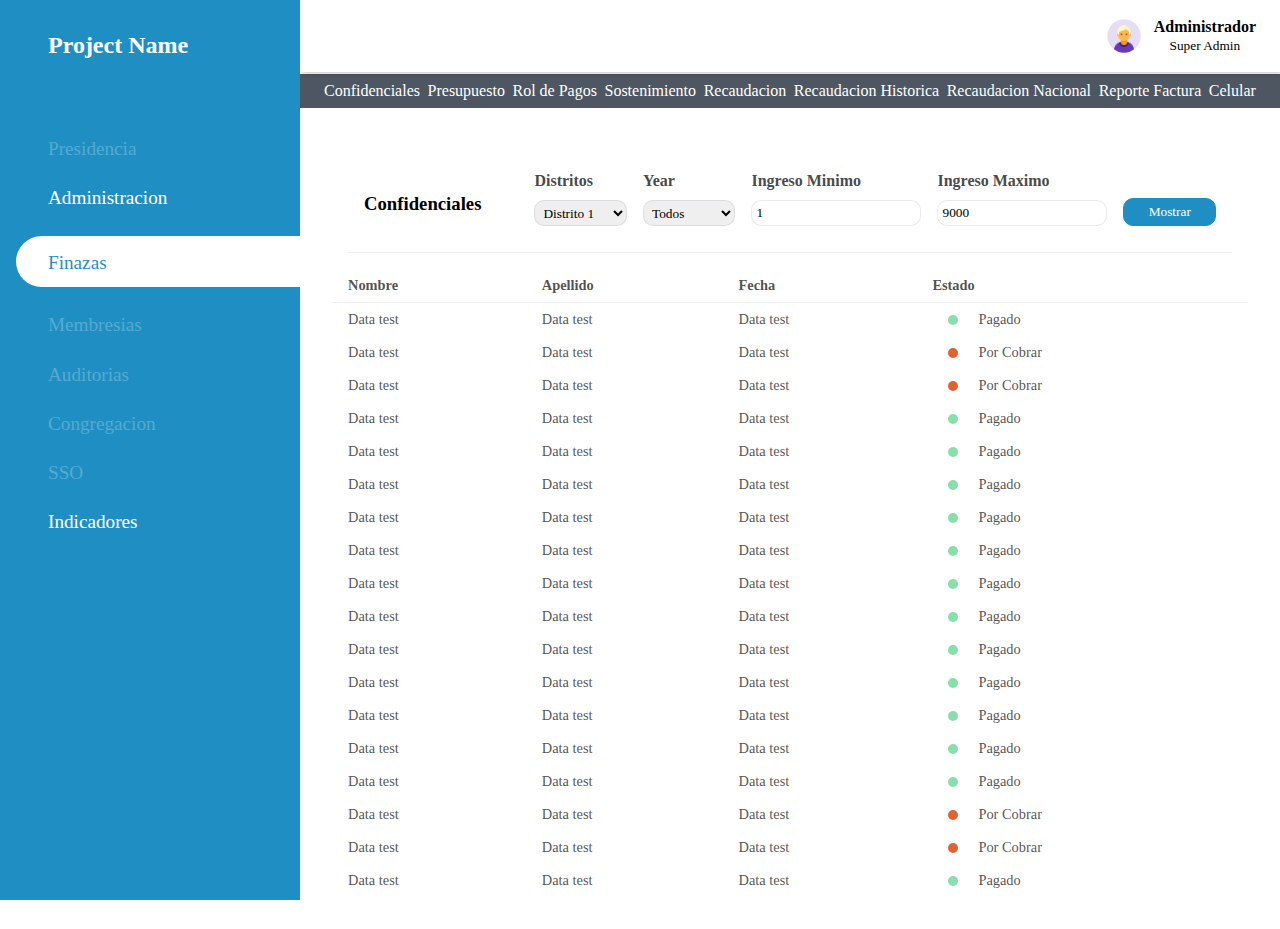
==== finanzas.html @ b2fdcdfd "form added" ====
<!DOCTYPE html>
<html lang="es">
  <head>
    <meta charset="UTF-8" />
    <meta http-equiv="X-Ua-Compatible" content="IE=edge" />
    <meta name="viewport" content="width=device-width, initial-scale=1.0" />
    <title>Project</title>
    <link
      rel="stylesheet"
      href="https://maxst.icons8.com/vue-static/landings/line-awesome/line-awesome/1.3.0/css/line-awesome.min.css"
    />
    <link rel="preconnect" href="https://fonts.gstatic.com" />
    <link
      href="https://fonts.googleapis.com/css2?family=Poppins:wght@300;400;500;600&display=swap"
      rel="stylesheet"
    />
    <link rel="stylesheet" href="./css/styleFinanzas.css" />
  </head>
  <body>
    <input
      type="checkbox"
      style="position: fixed; display: none"
      id="nav-toggle"
    />
    <div class="sidebar">
      <div class="sidebar-brand">
        <h2>
          <i class="las la-church"></i>
          <span class="site-name">Project Name</span>
        </h2>
      </div>

      <div class="sidebar-menu">
        <ul>
          <li class="inactive">
            <a><i class="las la-tools"></i> <span>Presidencia</span></a>
          </li>
          <li>
            <a href="./index.html"
              ><i class="las la-users-cog"></i> <span>Administracion</span></a
            >
          </li>
          <li>
            <a href="./finanzas.html" class="active"
              ><i class="las la-coins"></i> <span>Finazas</span></a
            >
          </li>
          <li class="inactive">
            <a><i class="las la-users"></i> <span>Membresias</span></a>
          </li>
          <li class="inactive">
            <a><i class="las la-search-dollar"></i> <span> Auditorias</span></a>
          </li>
          <li class="inactive">
            <a
              ><i class="las la-praying-hands"></i> <span>Congregacion</span></a
            >
          </li>
          <li class="inactive">
            <a><i class="las la-igloo"></i> <span>SSO</span></a>
          </li>
          <li>
            <a><i class="las la-compass"></i> <span>Indicadores</span></a>
          </li>
        </ul>
      </div>
    </div>

    <div class="main-content">
      <header>
        <h2>
          <label for="nav-toggle">
            <span class="las la-bars"></span>
          </label>
        </h2>

        <div class="user-wrapper">
          <img src="./img/avatar.png" alt="avatar" height="40px" />
          <div class="user-data">
            <h4>Administrador</h4>
            <small>Super Admin</small>
          </div>
        </div>
      </header>

      <main>
        <div class="cards-container">
          <div class="main-sub-menu">
            <ul>
              <li><a>Confidenciales</a></li>
              <li><a>Presupuesto</a></li>
              <li><a>Rol de Pagos</a></li>
              <li><a>Sostenimiento</a></li>
              <li><a>Recaudacion</a></li>
              <li><a>Recaudacion Historica</a></li>
              <li><a>Recaudacion Nacional</a></li>
              <li><a>Reporte Factura</a></li>
              <li><a>Celular</a></li>
            </ul>
          </div>
        </div>
      </main>
      <!--TABLE-->
      <div class="table-container">
        <div class="finances">
          <div class="card">
            <!--TABLE FORM-->
            <div class="card-header">
              <h3>Confidenciales</h3>
              <form class="table-form">
                <div class="form-control">
                  <label for="distritos">Distritos</label>
                  <select name="distritos" id="distritos">
                    <option value="1">Distrito 1</option>
                    <option value="2">Distrito 2</option>
                    <option value="3">Distrito 3</option>
                    <option value="4">Distrito 4</option>
                  </select>
                </div>
                <div class="form-control">
                  <label for="distritos">Year</label>
                  <select name="distritos" id="distritos">
                    <option value="1">Todos</option>
                    <option value="2">2020</option>
                    <option value="3">2019</option>
                    <option value="4">2018</option>
                  </select>
                </div>
                <div class="form-control">
                  <label for="distritos">Ingreso Minimo</label>
                  <input type="number" value="1" />
                </div>
                <div class="form-control">
                  <label for="distritos">Ingreso Maximo</label>
                  <input type="number" value="9000" />
                </div>
                <button>
                  Mostrar <span class="las la-arrow-right"></span>
                </button>
              </form>
            </div>
            <!--END TABLE FORM-->

            <div class="card-body">
              <div class="table-responsive">
                <table width="100%">
                  <thead>
                    <tr>
                      <td>Nombre</td>
                      <td>Apellido</td>
                      <td>Fecha</td>
                      <td>Estado</td>
                    </tr>
                  </thead>

                  <tbody>
                    <tr>
                      <td>Data test</td>
                      <td>Data test</td>
                      <td>Data test</td>
                      <td><span class="status green"></span>Pagado</td>
                    </tr>
                    <tr>
                      <td>Data test</td>
                      <td>Data test</td>
                      <td>Data test</td>
                      <td><span class="status red"></span>Por Cobrar</td>
                    </tr>
                    <tr>
                      <td>Data test</td>
                      <td>Data test</td>
                      <td>Data test</td>
                      <td><span class="status red"></span>Por Cobrar</td>
                    </tr>
                    <tr>
                      <td>Data test</td>
                      <td>Data test</td>
                      <td>Data test</td>
                      <td><span class="status green"></span>Pagado</td>
                    </tr>
                    <tr>
                      <td>Data test</td>
                      <td>Data test</td>
                      <td>Data test</td>
                      <td><span class="status green"></span>Pagado</td>
                    </tr>
                    <tr>
                      <td>Data test</td>
                      <td>Data test</td>
                      <td>Data test</td>
                      <td><span class="status green"></span>Pagado</td>
                    </tr>
                    <tr>
                      <td>Data test</td>
                      <td>Data test</td>
                      <td>Data test</td>
                      <td><span class="status green"></span>Pagado</td>
                    </tr>
                    <tr>
                      <td>Data test</td>
                      <td>Data test</td>
                      <td>Data test</td>
                      <td><span class="status green"></span>Pagado</td>
                    </tr>
                    <tr>
                      <td>Data test</td>
                      <td>Data test</td>
                      <td>Data test</td>
                      <td><span class="status green"></span>Pagado</td>
                    </tr>
                    <tr>
                      <td>Data test</td>
                      <td>Data test</td>
                      <td>Data test</td>
                      <td><span class="status green"></span>Pagado</td>
                    </tr>
                    <tr>
                      <td>Data test</td>
                      <td>Data test</td>
                      <td>Data test</td>
                      <td><span class="status green"></span>Pagado</td>
                    </tr>
                    <tr>
                      <td>Data test</td>
                      <td>Data test</td>
                      <td>Data test</td>
                      <td><span class="status green"></span>Pagado</td>
                    </tr>
                    <tr>
                      <td>Data test</td>
                      <td>Data test</td>
                      <td>Data test</td>
                      <td><span class="status green"></span>Pagado</td>
                    </tr>
                    <tr>
                      <td>Data test</td>
                      <td>Data test</td>
                      <td>Data test</td>
                      <td><span class="status green"></span>Pagado</td>
                    </tr>
                    <tr>
                      <td>Data test</td>
                      <td>Data test</td>
                      <td>Data test</td>
                      <td><span class="status green"></span>Pagado</td>
                    </tr>
                    <tr>
                      <td>Data test</td>
                      <td>Data test</td>
                      <td>Data test</td>
                      <td><span class="status red"></span>Por Cobrar</td>
                    </tr>
                    <tr>
                      <td>Data test</td>
                      <td>Data test</td>
                      <td>Data test</td>
                      <td><span class="status red"></span>Por Cobrar</td>
                    </tr>
                    <tr>
                      <td>Data test</td>
                      <td>Data test</td>
                      <td>Data test</td>
                      <td><span class="status green"></span>Pagado</td>
                    </tr>
                  </tbody>
                </table>
              </div>
            </div>
          </div>
        </div>
      </div>
    </div>
  </body>
</html>
---- css/styleFinanzas.css ----
:root {
  --main-color: #1f8fc3;
  --dark-color: #1d223a;
  --gray-color: #8390a2;
}

* {
  padding: 0;
  margin: 0;
  box-sizing: content-box;
  list-style-type: none;
  text-decoration: none;
  font-family: "Poppins,sans-serif";
}

.sidebar {
  width: 300px;
  position: fixed;
  left: 0;
  top: 0;
  height: 100%;
  background: var(--main-color);
  z-index: 100;
  transition: width 300ms;
}

.sidebar-brand {
  height: 90px;
  padding: 2rem 0rem 1rem 2rem;
  color: #fff;
}

.sidebar-brand span {
  display: inline-block;
}

.sidebar-menu li {
  width: 96%;
  margin-bottom: 1.7rem;
  padding-left: 1rem;
}

.sidebar-menu a {
  padding-left: 1rem;
  display: block;
  color: #fff;
  font-size: 1.1rem;
}

i {
  margin-right: 1rem;
}

.sidebar-menu a.active {
  background: #fff;
  padding-top: 1rem;
  padding-bottom: 0.8rem;
  color: var(--main-color);
  border-radius: 30px 0px 0px 30px;
}
.sidebar-menu .inactive span {
  color: rgba(255, 255, 255, 0.253) !important;
}

.sidebar-menu a:first-child {
  font-size: 1.2rem;
  padding-right: 1rem;
}

#nav-toggle:checked + .sidebar {
  width: 70px;
}

#nav-toggle:checked + .sidebar .sidebar-brand,
#nav-toggle:checked + .sidebar li {
  padding-left: 1rem;
  text-align: center;
}

#nav-toggle:checked + .sidebar li a {
  padding-left: 0rem;
}

#nav-toggle:checked + .sidebard .sidebar-brand span:last-child,
#nav-toggle:checked + .sidebar li a span:last-child {
  display: none;
}

#nav-toggle:checked ~ .main-content {
  margin-left: 70px;
}

#nav-toggle:checked ~ .main-content header {
  width: calc(100%-70px);
  left: 70px;
}

.main-content {
  transition: margin-left 300ms;
  margin-left: 300px;
}

header {
  background: #fff;
  display: flex;
  justify-content: space-between;
  align-items: center;
  padding: 1rem 1.5rem;
  box-shadow: 2px 2px 5px rgba(0, 0, 0, 0.2);
  left: 300px;
  width: calc(100%-300px);
  top: 0;
  z-index: 100;
  transition: left 300ms;
}

header h2 {
  color: #222;
}

header label span {
  font-size: 1.7rem;
  padding-right: 1rem;
}
.user-wrapper {
  display: flex;
}

.user-wrapper img {
  margin-right: 10px;
}

.user-data {
  text-align: center;
  padding-top: 2px;
}

main {
  margin-top: 2px;
  padding: 0.5rem 1.5rem;
  background: #04111fb4;
  color: white;
}

.main-sub-menu ul {
  width: 100%;
  display: flex;
  justify-content: space-between;
}

.main-sub-menu a {
  cursor: pointer;
}

#nav-toggle:checked + .sidebar .sidebar-brand h2 span:last-child {
  display: inline;
  font-size: 10px;
  display: flex;
  margin-right: 15px;
}

/*----------------TABLE  CARD CONTAINER----------------------------------*/
.table-container {
  padding: 2rem 2rem;
}

.card {
  background: #fff;
}

.card-header {
  padding: 1rem;
  margin: 1rem;
  display: flex;
  justify-content: space-between;
  align-items: center;
  border-bottom: 1px solid #f0f0f0;
}
.card-header button {
  background: var(--main-color);
  border-radius: 10px;
  color: #fff;
  height: 1.6rem;
  width: auto;
  align-self: center;
  margin-top: 1rem;
  border: 1px solid var(--main-color);
}

/*----------------TABLE  FORM ----------------------------------*/
.table-form {
  display: grid;
  grid-template-columns: repeat(5, 1fr);
  grid-gap: 1rem;
  justify-content: space-between;
  width: 80%;
}
.table-form label {
  font-weight: bold;
  color: rgba(34, 34, 34, 0.836);
}
.table-form input,
select {
  height: 1.5rem;
  padding-left: 4px;
  margin: 10px 0px;
  border: 1px solid #8390a231;
  border-radius: 10px;
}
.form-control {
  display: flex;
  flex-direction: column;
}
/*----------------END TABLE  FORM ----------------------------------*/
/*----------------TABLE ----------------------------------*/

table {
  border-collapse: collapse;
}

thead tr {
  border-bottom: 1px solid #f0f0f0;
}

thead td {
  font-weight: 700;
}

td {
  padding: 0.5rem 1rem;
  font-size: 0.9rem;
  color: rgba(34, 34, 34, 0.781);
}

td .status {
  display: inline-block;
  height: 10px;
  width: 10px;
  border-radius: 50%;
  margin-left: 1rem;
}

tr td:last-child {
  display: flex;
  align-items: center;
}

.status {
  display: flex;
  justify-content: space-between;
}
.green {
  background: rgba(6, 192, 83, 0.486);
  margin-right: 20px;
}

.red {
  background: rgba(219, 69, 10, 0.849);
  margin-right: 20px;
}

.table-responsive {
  width: 100%;
  overflow-x: auto;
}

/*MEDIA QUERIES */

@media only screen and (max-width: 1200px) {
  .sidebar {
    width: 70px;
  }
  .sidebar .sidebar-brand,
  .sidebar li {
    padding-left: 1rem;
    text-align: center;
  }
  .sidebar li a {
    padding-left: 0rem;
  }

  .sidebar .sidebar-brand h2 span:last-child,
  .sidebar li a span:last-child {
    display: none;
  }

  .main-content {
    margin-left: 70px;
  }

  .main-content header {
    width: calc(100%-70px);
    left: 70px;
  }
}

@media only screen and (max-width: 768px) {
  .cards {
    grid-template-columns: repeat(2, 1fr);
  }

  .search-wrapper {
    display: none;
  }

  .sidebar {
    left: -100% !important;
  }

  header h2 {
    display: flex;
    align-items: center;
  }

  header h2 label {
    display: inline-block;
    text-align: center;

    padding-right: 0rem;
    margin-right: 0rem;
    height: 40px;
    width: 40px;
    border-radius: 50%;

    display: flex;
    z-index: 200;
  }

  header h2 span {
    text-align: center;
    padding-right: 0rem;
  }

  header {
    width: 100% !important;
    left: 0 !important;
  }

  .nav-toggle {
    position: fixed;
    left: 0;
  }
  .main-content {
    width: 100%;
    margin-left: 0rem;
  }

  #nav-toggle:checked + .sidebar {
    left: 0 !important;
    z-index: 100;
    width: 300px;
  }

  #nav-toggle:checked + .sidebar li a {
    padding-left: 1rem;
  }

  #nav-toggle:checked + .sidebar .sidebar-brand h2 span:last-child,
  #nav-toggle:checked + .sidebar li a span:last-child {
    display: inline;
  }
}

@media only screen and (max-width: 564px) {
  .cards {
    grid-template-columns: 100%;
  }
  .user-wrapper {
    margin-right: 2rem;
  }
}
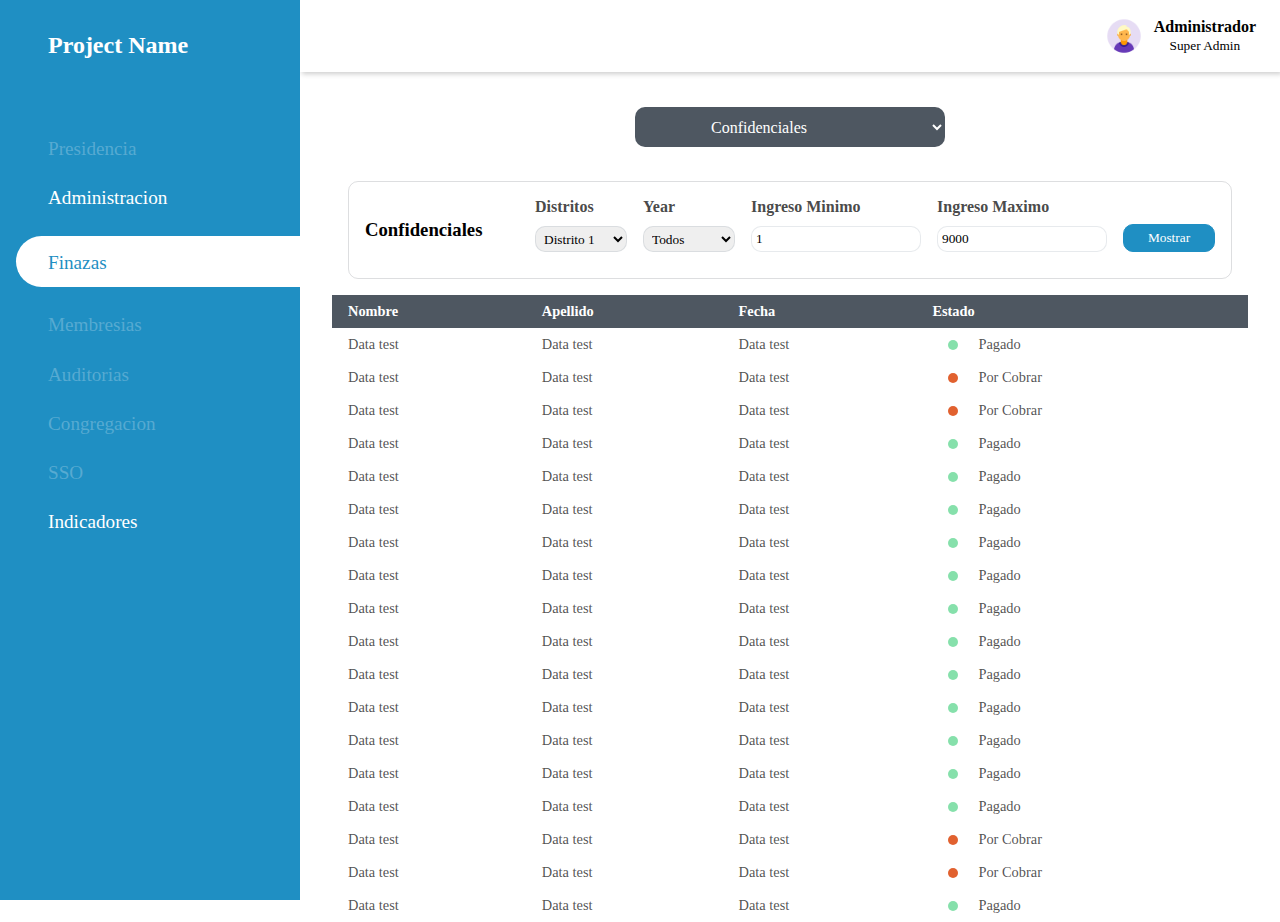
==== commit 5a32cc0e: "form added fix" ====
--- a/finanzas.html
+++ b/finanzas.html
@@ -86,17 +86,17 @@
       <main>
         <div class="cards-container">
           <div class="main-sub-menu">
-            <ul>
-              <li><a>Confidenciales</a></li>
-              <li><a>Presupuesto</a></li>
-              <li><a>Rol de Pagos</a></li>
-              <li><a>Sostenimiento</a></li>
-              <li><a>Recaudacion</a></li>
-              <li><a>Recaudacion Historica</a></li>
-              <li><a>Recaudacion Nacional</a></li>
-              <li><a>Reporte Factura</a></li>
-              <li><a>Celular</a></li>
-            </ul>
+            <select>
+              <option><a>Confidenciales</a></option>
+              <option><a>Presupuesto</a></option>
+              <option><a>Rol de Pagos</a></option>
+              <option><a>Sostenimiento</a></option>
+              <option><a>Recaudacion</a></option>
+              <option><a>Recaudacion Historica</a></option>
+              <option><a>Recaudacion Nacional</a></option>
+              <option><a>Reporte Factura</a></option>
+              <option><a>Celular</a></option>
+            </select>
           </div>
         </div>
       </main>
--- a/css/styleFinanzas.css
+++ b/css/styleFinanzas.css
@@ -1,6 +1,6 @@
 :root {
   --main-color: #1f8fc3;
-  --dark-color: #1d223a;
+  --dark-color: #04111fb4;
   --gray-color: #8390a2;
 }
 
@@ -138,18 +138,26 @@
 main {
   margin-top: 2px;
   padding: 0.5rem 1.5rem;
-  background: #04111fb4;
+
   color: white;
 }
 
-.main-sub-menu ul {
-  width: 100%;
-  display: flex;
-  justify-content: space-between;
-}
-
-.main-sub-menu a {
+.main-sub-menu {
+  font-size: 1.1rem;
+  padding: 0rem 2rem;
+  display: flex;
+  justify-content: center;
+}
+
+.main-sub-menu select {
   cursor: pointer;
+  font-size: 1rem;
+  border: none;
+  color: #fff;
+  background: var(--dark-color);
+  padding: 0.5rem 4.5rem;
+  margin-top: 25px;
+  outline: none;
 }
 
 #nav-toggle:checked + .sidebar .sidebar-brand h2 span:last-child {
@@ -161,7 +169,7 @@
 
 /*----------------TABLE  CARD CONTAINER----------------------------------*/
 .table-container {
-  padding: 2rem 2rem;
+  padding: 0rem 2rem;
 }
 
 .card {
@@ -174,7 +182,8 @@
   display: flex;
   justify-content: space-between;
   align-items: center;
-  border-bottom: 1px solid #f0f0f0;
+  border-radius: 10px;
+  border: 1px solid #04111f23;
 }
 .card-header button {
   background: var(--main-color);
@@ -219,11 +228,12 @@
 }
 
 thead tr {
-  border-bottom: 1px solid #f0f0f0;
+  background: var(--dark-color);
 }
 
 thead td {
   font-weight: 700;
+  color: #fff;
 }
 
 td {
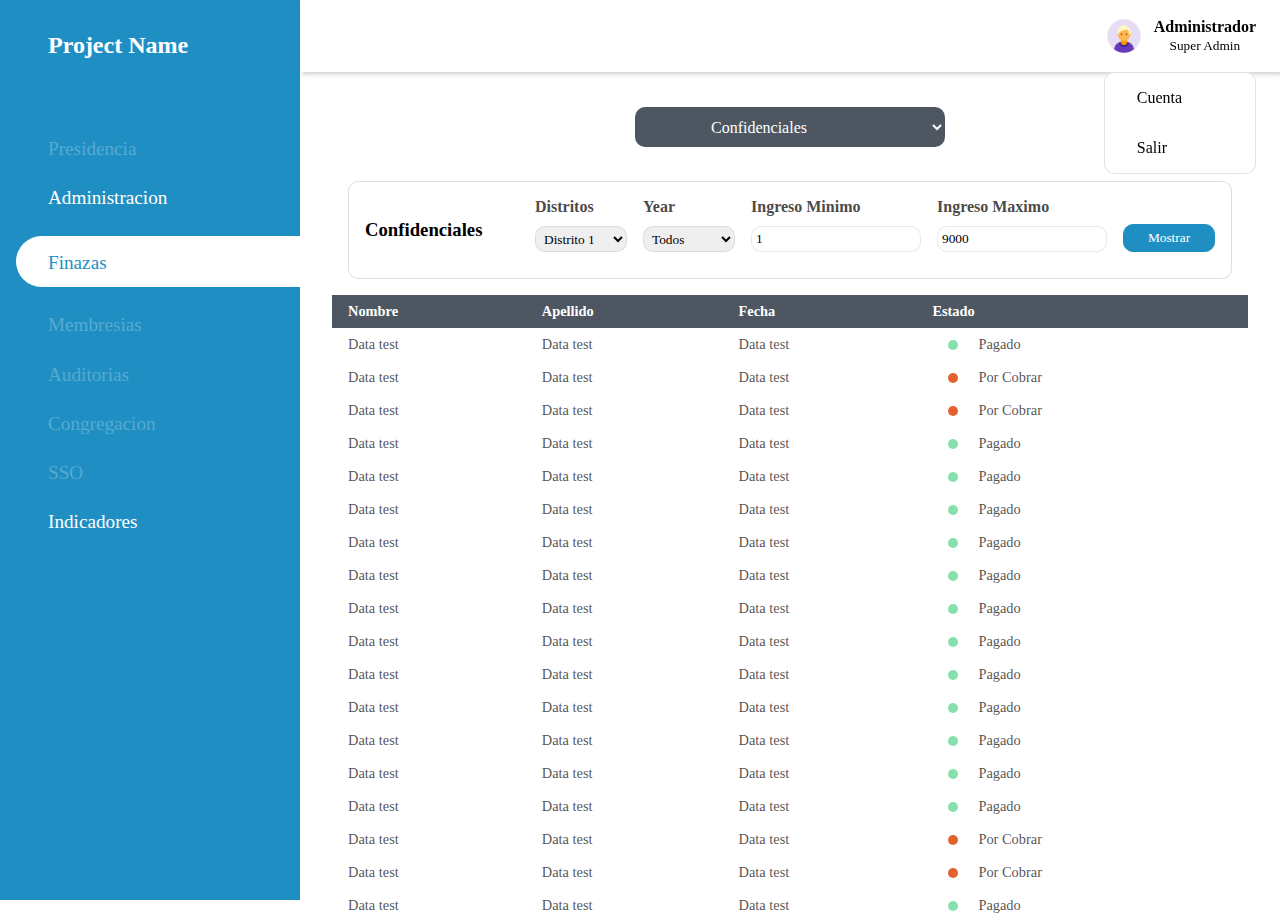
==== commit 0791ac16: "form added user actions" ====
--- a/finanzas.html
+++ b/finanzas.html
@@ -80,6 +80,10 @@
             <h4>Administrador</h4>
             <small>Super Admin</small>
           </div>
+          <div class="user-actions">
+            <span><i class="las la-user"></i>Cuenta</span>
+            <span><i class="las la-door-open"></i>Salir</span>
+          </div>
         </div>
       </header>
 
--- a/css/styleFinanzas.css
+++ b/css/styleFinanzas.css
@@ -112,6 +112,7 @@
   top: 0;
   z-index: 100;
   transition: left 300ms;
+  position: sticky;
 }
 
 header h2 {
@@ -167,6 +168,30 @@
   margin-right: 15px;
 }
 
+/*----------------USERACTIONS ----------------------------------*/
+.user-actions {
+  position: absolute;
+  display: flex;
+  flex-direction: column;
+  justify-content: space-around;
+  top: 4.5rem;
+  right: 1;
+  width: 150px;
+  background: white;
+  border: 1px solid rgba(0, 0, 0, 0.11);
+  border-radius: 10px;
+}
+
+.user-actions span {
+  padding: 1rem;
+  cursor: pointer;
+}
+
+.user-actions span:hover {
+  color: var(--main-color);
+}
+/*----------------END USERACTIONS ----------------------------------*/
+
 /*----------------TABLE  CARD CONTAINER----------------------------------*/
 .table-container {
   padding: 0rem 2rem;
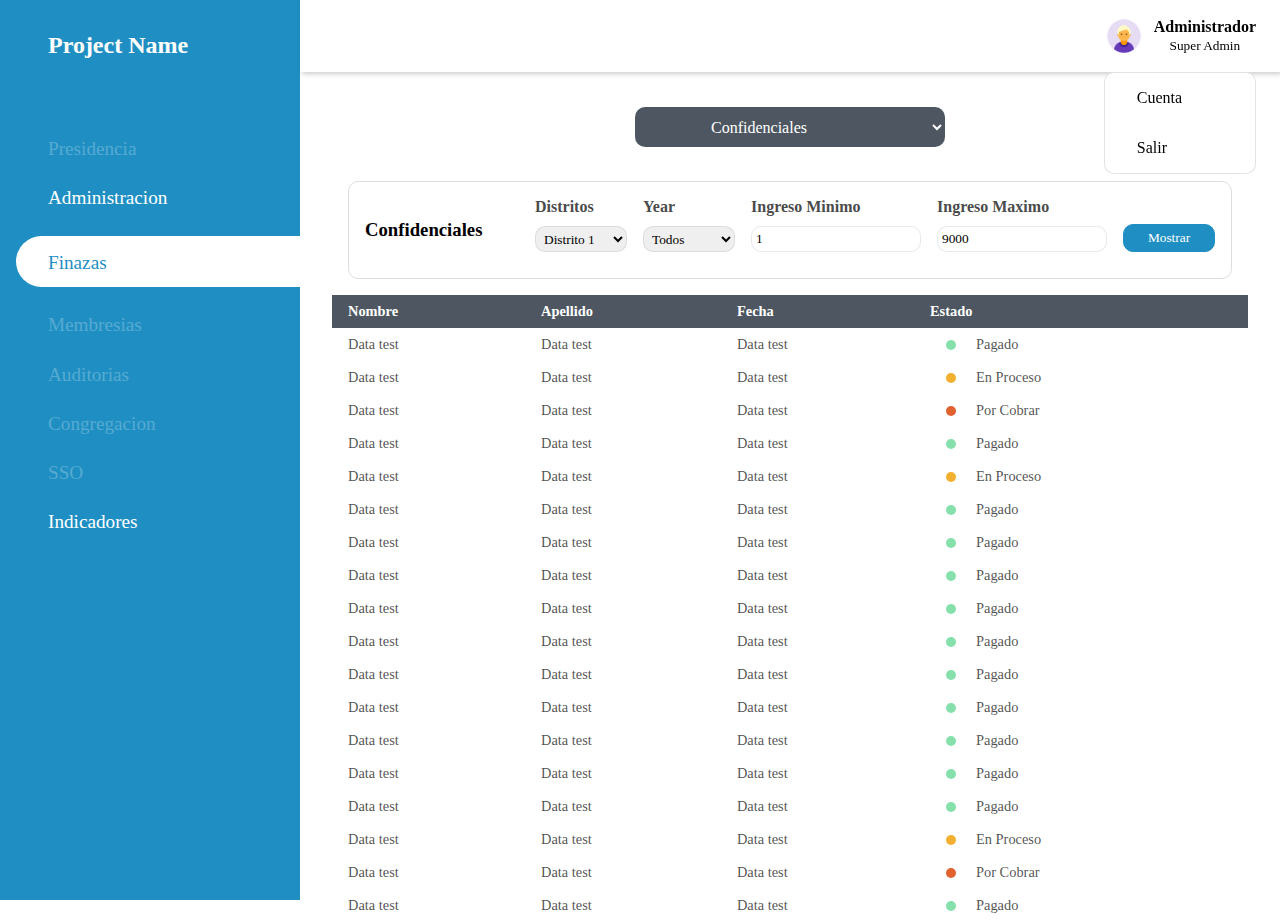
==== commit 0077acab: "some java" ====
--- a/finanzas.html
+++ b/finanzas.html
@@ -168,91 +168,91 @@
                       <td>Data test</td>
                       <td>Data test</td>
                       <td>Data test</td>
+                      <td><span class="status orange"></span>En Proceso</td>
+                    </tr>
+                    <tr>
+                      <td>Data test</td>
+                      <td>Data test</td>
+                      <td>Data test</td>
                       <td><span class="status red"></span>Por Cobrar</td>
                     </tr>
                     <tr>
                       <td>Data test</td>
                       <td>Data test</td>
                       <td>Data test</td>
-                      <td><span class="status red"></span>Por Cobrar</td>
-                    </tr>
-                    <tr>
-                      <td>Data test</td>
-                      <td>Data test</td>
-                      <td>Data test</td>
-                      <td><span class="status green"></span>Pagado</td>
-                    </tr>
-                    <tr>
-                      <td>Data test</td>
-                      <td>Data test</td>
-                      <td>Data test</td>
-                      <td><span class="status green"></span>Pagado</td>
-                    </tr>
-                    <tr>
-                      <td>Data test</td>
-                      <td>Data test</td>
-                      <td>Data test</td>
-                      <td><span class="status green"></span>Pagado</td>
-                    </tr>
-                    <tr>
-                      <td>Data test</td>
-                      <td>Data test</td>
-                      <td>Data test</td>
-                      <td><span class="status green"></span>Pagado</td>
-                    </tr>
-                    <tr>
-                      <td>Data test</td>
-                      <td>Data test</td>
-                      <td>Data test</td>
-                      <td><span class="status green"></span>Pagado</td>
-                    </tr>
-                    <tr>
-                      <td>Data test</td>
-                      <td>Data test</td>
-                      <td>Data test</td>
-                      <td><span class="status green"></span>Pagado</td>
-                    </tr>
-                    <tr>
-                      <td>Data test</td>
-                      <td>Data test</td>
-                      <td>Data test</td>
-                      <td><span class="status green"></span>Pagado</td>
-                    </tr>
-                    <tr>
-                      <td>Data test</td>
-                      <td>Data test</td>
-                      <td>Data test</td>
-                      <td><span class="status green"></span>Pagado</td>
-                    </tr>
-                    <tr>
-                      <td>Data test</td>
-                      <td>Data test</td>
-                      <td>Data test</td>
-                      <td><span class="status green"></span>Pagado</td>
-                    </tr>
-                    <tr>
-                      <td>Data test</td>
-                      <td>Data test</td>
-                      <td>Data test</td>
-                      <td><span class="status green"></span>Pagado</td>
-                    </tr>
-                    <tr>
-                      <td>Data test</td>
-                      <td>Data test</td>
-                      <td>Data test</td>
-                      <td><span class="status green"></span>Pagado</td>
-                    </tr>
-                    <tr>
-                      <td>Data test</td>
-                      <td>Data test</td>
-                      <td>Data test</td>
-                      <td><span class="status green"></span>Pagado</td>
-                    </tr>
-                    <tr>
-                      <td>Data test</td>
-                      <td>Data test</td>
-                      <td>Data test</td>
-                      <td><span class="status red"></span>Por Cobrar</td>
+                      <td><span class="status green"></span>Pagado</td>
+                    </tr>
+                    <tr>
+                      <td>Data test</td>
+                      <td>Data test</td>
+                      <td>Data test</td>
+                      <td><span class="status orange"></span>En Proceso</td>
+                    </tr>
+                    <tr>
+                      <td>Data test</td>
+                      <td>Data test</td>
+                      <td>Data test</td>
+                      <td><span class="status green"></span>Pagado</td>
+                    </tr>
+                    <tr>
+                      <td>Data test</td>
+                      <td>Data test</td>
+                      <td>Data test</td>
+                      <td><span class="status green"></span>Pagado</td>
+                    </tr>
+                    <tr>
+                      <td>Data test</td>
+                      <td>Data test</td>
+                      <td>Data test</td>
+                      <td><span class="status green"></span>Pagado</td>
+                    </tr>
+                    <tr>
+                      <td>Data test</td>
+                      <td>Data test</td>
+                      <td>Data test</td>
+                      <td><span class="status green"></span>Pagado</td>
+                    </tr>
+                    <tr>
+                      <td>Data test</td>
+                      <td>Data test</td>
+                      <td>Data test</td>
+                      <td><span class="status green"></span>Pagado</td>
+                    </tr>
+                    <tr>
+                      <td>Data test</td>
+                      <td>Data test</td>
+                      <td>Data test</td>
+                      <td><span class="status green"></span>Pagado</td>
+                    </tr>
+                    <tr>
+                      <td>Data test</td>
+                      <td>Data test</td>
+                      <td>Data test</td>
+                      <td><span class="status green"></span>Pagado</td>
+                    </tr>
+                    <tr>
+                      <td>Data test</td>
+                      <td>Data test</td>
+                      <td>Data test</td>
+                      <td><span class="status green"></span>Pagado</td>
+                    </tr>
+                    <tr>
+                      <td>Data test</td>
+                      <td>Data test</td>
+                      <td>Data test</td>
+                      <td><span class="status green"></span>Pagado</td>
+                    </tr>
+                    <tr>
+                      <td>Data test</td>
+                      <td>Data test</td>
+                      <td>Data test</td>
+                      <td><span class="status green"></span>Pagado</td>
+                    </tr>
+                    <tr>
+                      <td>Data test</td>
+                      <td>Data test</td>
+                      <td>Data test</td>
+                      <td><span class="status orange"></span>En Proceso</td>
                     </tr>
                     <tr>
                       <td>Data test</td>
--- a/css/styleFinanzas.css
+++ b/css/styleFinanzas.css
@@ -294,6 +294,11 @@
   margin-right: 20px;
 }
 
+.orange {
+  background: rgba(240, 160, 11, 0.849);
+  margin-right: 20px;
+}
+
 .table-responsive {
   width: 100%;
   overflow-x: auto;
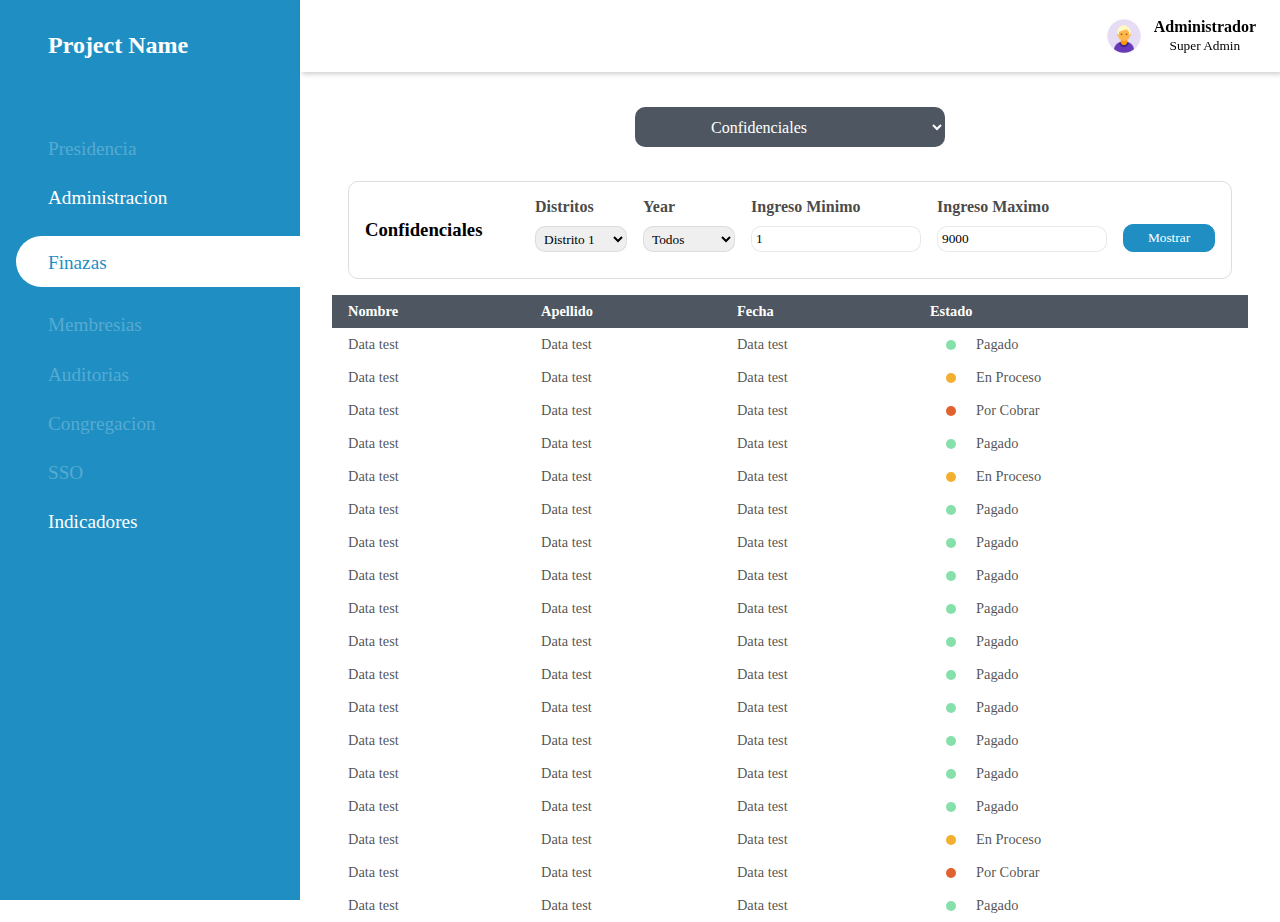
==== commit d2ebb51f: "some java" ====
--- a/finanzas.html
+++ b/finanzas.html
@@ -80,7 +80,7 @@
             <h4>Administrador</h4>
             <small>Super Admin</small>
           </div>
-          <div class="user-actions">
+          <div class="user-actions ">
             <span><i class="las la-user"></i>Cuenta</span>
             <span><i class="las la-door-open"></i>Salir</span>
           </div>
@@ -276,3 +276,5 @@
     </div>
   </body>
 </html>
+
+<script src="./js/script.js"></script> 
--- a/css/styleFinanzas.css
+++ b/css/styleFinanzas.css
@@ -134,6 +134,7 @@
 .user-data {
   text-align: center;
   padding-top: 2px;
+  cursor: pointer;
 }
 
 main {
@@ -171,15 +172,19 @@
 /*----------------USERACTIONS ----------------------------------*/
 .user-actions {
   position: absolute;
-  display: flex;
-  flex-direction: column;
-  justify-content: space-around;
+  display: none;
   top: 4.5rem;
   right: 1;
   width: 150px;
   background: white;
   border: 1px solid rgba(0, 0, 0, 0.11);
   border-radius: 10px;
+}
+
+.visible {
+  display: flex;
+  flex-direction: column;
+  justify-content: space-around;
 }
 
 .user-actions span {
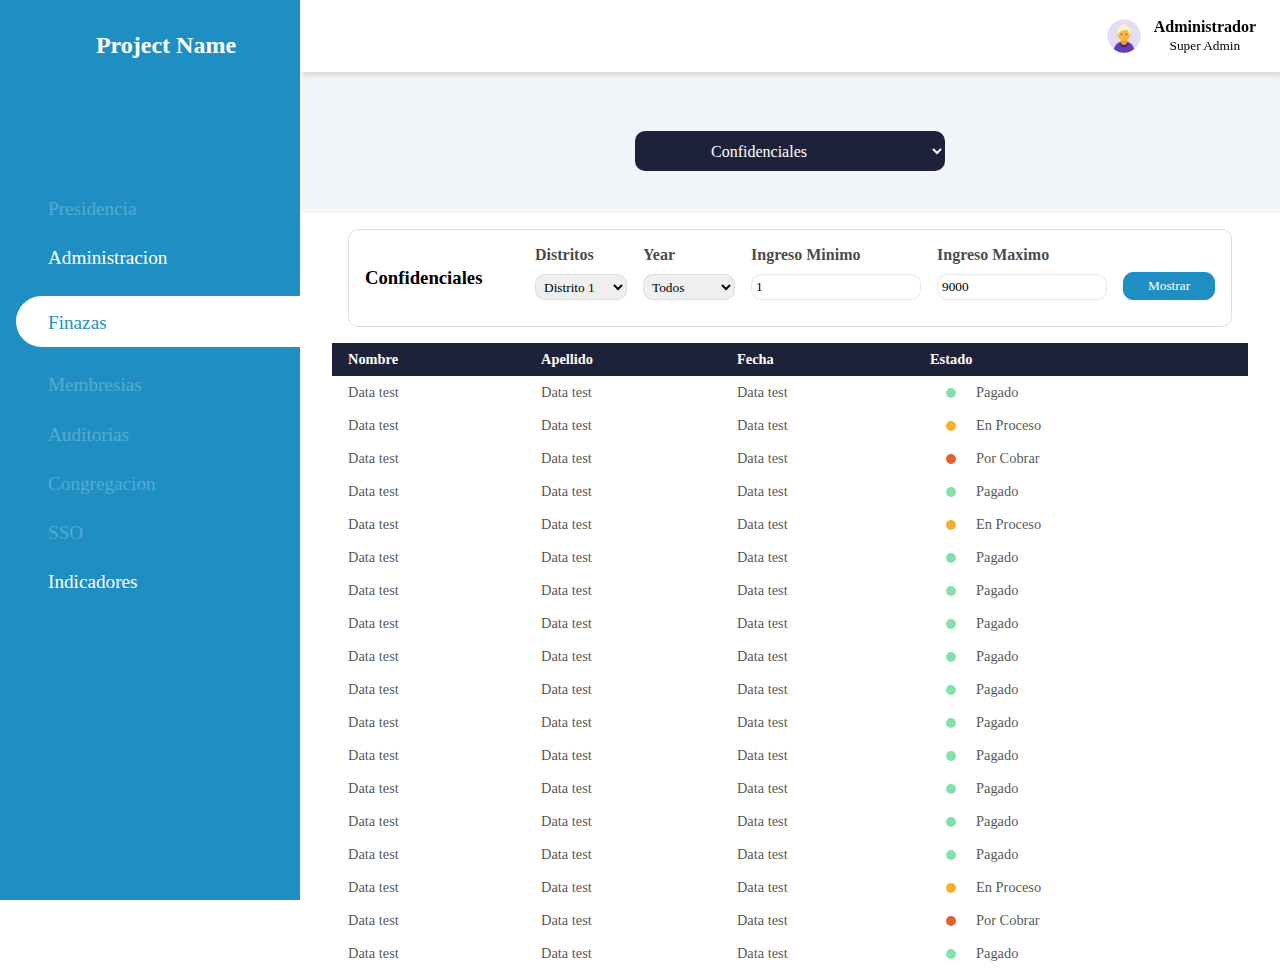
==== commit 5d684187: "some media queries changes" ====
--- a/finanzas.html
+++ b/finanzas.html
@@ -14,7 +14,7 @@
       href="https://fonts.googleapis.com/css2?family=Poppins:wght@300;400;500;600&display=swap"
       rel="stylesheet"
     />
-    <link rel="stylesheet" href="./css/styleFinanzas.css" />
+    <link rel="stylesheet" href="./css/style.css" />
   </head>
   <body>
     <input
@@ -80,7 +80,7 @@
             <h4>Administrador</h4>
             <small>Super Admin</small>
           </div>
-          <div class="user-actions ">
+          <div class="user-actions">
             <span><i class="las la-user"></i>Cuenta</span>
             <span><i class="las la-door-open"></i>Salir</span>
           </div>
@@ -277,4 +277,4 @@
   </body>
 </html>
 
-<script src="./js/script.js"></script> 
+<script src="./js/script.js"></script>
--- a/css/style.css
+++ b/css/style.css
@@ -0,0 +1,471 @@
+:root {
+  --main-color: #1f8fc3;
+  --dark-color: #1d223a;
+  --gray-color: #8390a2;
+}
+
+* {
+  padding: 0;
+  margin: 0;
+  box-sizing: content-box;
+  list-style-type: none;
+  text-decoration: none;
+  font-family: "Poppins,sans-serif";
+}
+
+.sidebar {
+  width: 300px;
+  position: fixed;
+  left: 0;
+  top: 0;
+  height: 100%;
+  background: var(--main-color);
+  z-index: 100;
+  transition: width 300ms;
+}
+
+.sidebar-brand {
+  height: 150px;
+  padding: 2rem 0rem 1rem 2rem;
+  color: #fff;
+}
+
+.sidebar-brand h2 {
+  display: flex;
+  flex-direction: column;
+  justify-content: center;
+  align-items: center;
+  margin-bottom: 4rem;
+}
+
+.sidebar-brand h2 i {
+  font-size: 6rem;
+}
+
+.sidebar-menu li {
+  width: 96%;
+  margin-bottom: 1.7rem;
+  padding-left: 1rem;
+}
+
+.sidebar-menu a {
+  padding-left: 1rem;
+  display: block;
+  color: #fff;
+  font-size: 1.1rem;
+}
+
+i {
+  margin-right: 1rem;
+}
+
+.sidebar-menu a.active {
+  background: #fff;
+  padding-top: 1rem;
+  padding-bottom: 0.8rem;
+  color: var(--main-color);
+  border-radius: 30px 0px 0px 30px;
+}
+.sidebar-menu .inactive span {
+  color: rgba(255, 255, 255, 0.253) !important;
+}
+
+.sidebar-menu a:first-child {
+  font-size: 1.2rem;
+  padding-right: 1rem;
+}
+
+#nav-toggle:checked + .sidebar {
+  width: 70px;
+}
+
+#nav-toggle:checked + .sidebar .sidebar-brand,
+#nav-toggle:checked + .sidebar li {
+  padding-left: 1rem;
+  text-align: center;
+}
+
+#nav-toggle:checked + .sidebar li a {
+  padding-left: 0rem;
+}
+
+#nav-toggle:checked + .sidebard .sidebar-brand span:last-child,
+#nav-toggle:checked + .sidebar li a span:last-child {
+  display: none;
+}
+
+#nav-toggle:checked ~ .main-content {
+  margin-left: 70px;
+}
+
+#nav-toggle:checked ~ .main-content header {
+  width: calc(100%-70px);
+  left: 70px;
+}
+
+.main-content {
+  transition: margin-left 300ms;
+  margin-left: 300px;
+}
+
+header {
+  background: #fff;
+  display: flex;
+  justify-content: space-between;
+  align-items: center;
+  padding: 1rem 1.5rem;
+  box-shadow: 2px 2px 5px rgba(0, 0, 0, 0.2);
+  left: 300px;
+  width: calc(100%-300px);
+  top: 0;
+  z-index: 100;
+  transition: left 300ms;
+  position: sticky;
+}
+
+header h2 {
+  color: #222;
+}
+
+header label span {
+  font-size: 1.7rem;
+  padding-right: 1rem;
+}
+.user-wrapper {
+  display: flex;
+}
+
+.user-wrapper img {
+  margin-right: 10px;
+}
+
+.user-data {
+  text-align: center;
+  padding-top: 2px;
+}
+
+/*----------------USERACTIONS ----------------------------------*/
+.user-actions {
+  position: absolute;
+  display: none;
+  top: 4.5rem;
+  right: 1;
+  width: 150px;
+  background: white;
+  border: 1px solid rgba(0, 0, 0, 0.11);
+  border-radius: 10px;
+}
+
+.visible {
+  display: flex;
+  flex-direction: column;
+  justify-content: space-around;
+}
+
+.user-actions span {
+  padding: 1rem;
+  cursor: pointer;
+}
+
+.user-actions span:hover {
+  color: var(--main-color);
+}
+/*----------------END USERACTIONS ----------------------------------*/
+
+main {
+  margin-top: 2px;
+  padding: 2rem 1.5rem;
+  background: #f1f5f9;
+  min-height: calc(100vh-90px);
+}
+
+.cards {
+  display: grid;
+  grid-template-columns: repeat(3, 1fr);
+  grid-gap: 2rem;
+}
+
+.card-single {
+  display: flex;
+  justify-content: space-between;
+  background: #fff;
+  padding: 2rem;
+  border-radius: 10px;
+}
+#nav-toggle:checked + .sidebar .sidebar-brand h2 span:last-child {
+  display: inline;
+  font-size: 10px;
+  display: flex;
+  margin-right: 15px;
+}
+
+#nav-toggle:checked + .sidebar .sidebar-brand h2 i {
+  font-size: 3rem;
+}
+
+/*--------------------MAIN SUBMENU-----------------*/
+.main-sub-menu {
+  font-size: 1.1rem;
+  padding: 0rem 2rem;
+  display: flex;
+  justify-content: center;
+}
+
+.main-sub-menu select {
+  cursor: pointer;
+  font-size: 1rem;
+  border: none;
+  color: #fff;
+  background: var(--dark-color);
+  padding: 0.5rem 4.5rem;
+  margin-top: 25px;
+  outline: none;
+}
+/*--------------------END MAIN SUBMENU-----------------*/
+
+/*----------------TABLE  CARD CONTAINER----------------------------------*/
+.table-container {
+  padding: 0rem 2rem;
+}
+
+.card {
+  background: #fff;
+}
+
+.card-header {
+  padding: 1rem;
+  margin: 1rem;
+  display: flex;
+  justify-content: space-between;
+  align-items: center;
+  border-radius: 10px;
+  border: 1px solid #04111f23;
+}
+.card-header button {
+  background: var(--main-color);
+  border-radius: 10px;
+  color: #fff;
+  height: 1.6rem;
+  width: auto;
+  align-self: center;
+  margin-top: 1rem;
+  border: 1px solid var(--main-color);
+}
+
+/*----------------TABLE  FORM ----------------------------------*/
+.table-form {
+  display: grid;
+  grid-template-columns: repeat(5, 1fr);
+  grid-gap: 1rem;
+  justify-content: space-between;
+  width: 80%;
+}
+.table-form label {
+  font-weight: bold;
+  color: rgba(34, 34, 34, 0.836);
+}
+.table-form input,
+select {
+  height: 1.5rem;
+  padding-left: 4px;
+  margin: 10px 0px;
+  border: 1px solid #8390a231;
+  border-radius: 10px;
+}
+.form-control {
+  display: flex;
+  flex-direction: column;
+}
+/*----------------END TABLE  FORM ----------------------------------*/
+/*----------------TABLE ----------------------------------*/
+
+table {
+  border-collapse: collapse;
+}
+
+thead tr {
+  background: var(--dark-color);
+}
+
+thead td {
+  font-weight: 700;
+  color: #fff;
+}
+
+td {
+  padding: 0.5rem 1rem;
+  font-size: 0.9rem;
+  color: rgba(34, 34, 34, 0.781);
+}
+
+td .status {
+  display: inline-block;
+  height: 10px;
+  width: 10px;
+  border-radius: 50%;
+  margin-left: 1rem;
+}
+
+tr td:last-child {
+  display: flex;
+  align-items: center;
+}
+
+.status {
+  display: flex;
+  justify-content: space-between;
+}
+.green {
+  background: rgba(6, 192, 83, 0.486);
+  margin-right: 20px;
+}
+
+.red {
+  background: rgba(219, 69, 10, 0.849);
+  margin-right: 20px;
+}
+
+.orange {
+  background: rgba(240, 160, 11, 0.849);
+  margin-right: 20px;
+}
+
+.table-responsive {
+  width: 100%;
+  overflow-x: auto;
+}
+
+/*MEDIA QUERIES */
+
+@media only screen and (max-width: 1200px) {
+  .sidebar {
+    width: 70px;
+  }
+  .sidebar .sidebar-brand,
+  .sidebar li {
+    padding-left: 1rem;
+    text-align: center;
+  }
+  .sidebar li a {
+    padding-left: 0rem;
+  }
+
+  .sidebar .sidebar-brand h2 span:last-child,
+  .sidebar li a span:last-child {
+    display: none;
+  }
+
+  .main-content {
+    margin-left: 70px;
+  }
+
+  .main-content header {
+    width: calc(100%-70px);
+    left: 70px;
+  }
+  
+  .table-form {
+    grid-template-columns: repeat(2, 1fr);
+  }
+}
+
+@media only screen and (max-width: 768px) {
+  .cards {
+    grid-template-columns: repeat(2, 1fr);
+  }
+
+  .search-wrapper {
+    display: none;
+  }
+
+  .sidebar {
+    left: -100% !important;
+  }
+
+  header h2 {
+    display: flex;
+    align-items: center;
+  }
+
+  header h2 label {
+    display: inline-block;
+    text-align: center;
+
+    padding-right: 0rem;
+    margin-right: 0rem;
+    height: 40px;
+    width: 40px;
+    border-radius: 50%;
+
+    display: flex;
+    z-index: 200;
+  }
+
+  header h2 span {
+    text-align: center;
+    padding-right: 0rem;
+  }
+
+  header {
+    width: 100% !important;
+    left: 0 !important;
+  }
+  #nav-toggle:checked ~ .main-content {
+    margin: 0;
+  }
+
+  .nav-toggle {
+    position: fixed;
+    left: 0;
+  }
+  .main-content {
+    width: 100%;
+    margin-left: 0rem;
+  }
+
+  #nav-toggle:checked + .sidebar {
+    left: 0 !important;
+    z-index: 100;
+    width: 300px;
+  }
+
+  #nav-toggle:checked + .sidebar li a {
+    padding-left: 1rem;
+  }
+
+  #nav-toggle:checked + .sidebar .sidebar-brand h2 span:last-child,
+  #nav-toggle:checked + .sidebar li a span:last-child {
+    display: inline;
+  }
+
+  .sidebar-brand {
+    height: 90px;
+  }
+
+  .sidebar-brand h2 {
+    display: none;
+  }
+
+  .card-header {
+    flex-direction: column;
+    flex-grow: initial;
+    flex-wrap: nowrap;
+    margin-top: 1rem;
+  }
+
+  .table-form {
+    grid-template-columns: repeat(2, 1fr);
+  }
+}
+
+@media only screen and (max-width: 564px) {
+  .cards {
+    grid-template-columns: 100%;
+  }
+  .table-form {
+    grid-template-columns: repeat(1, 1fr);
+  }
+  .user-wrapper {
+    margin-right: 2rem;
+  }
+}
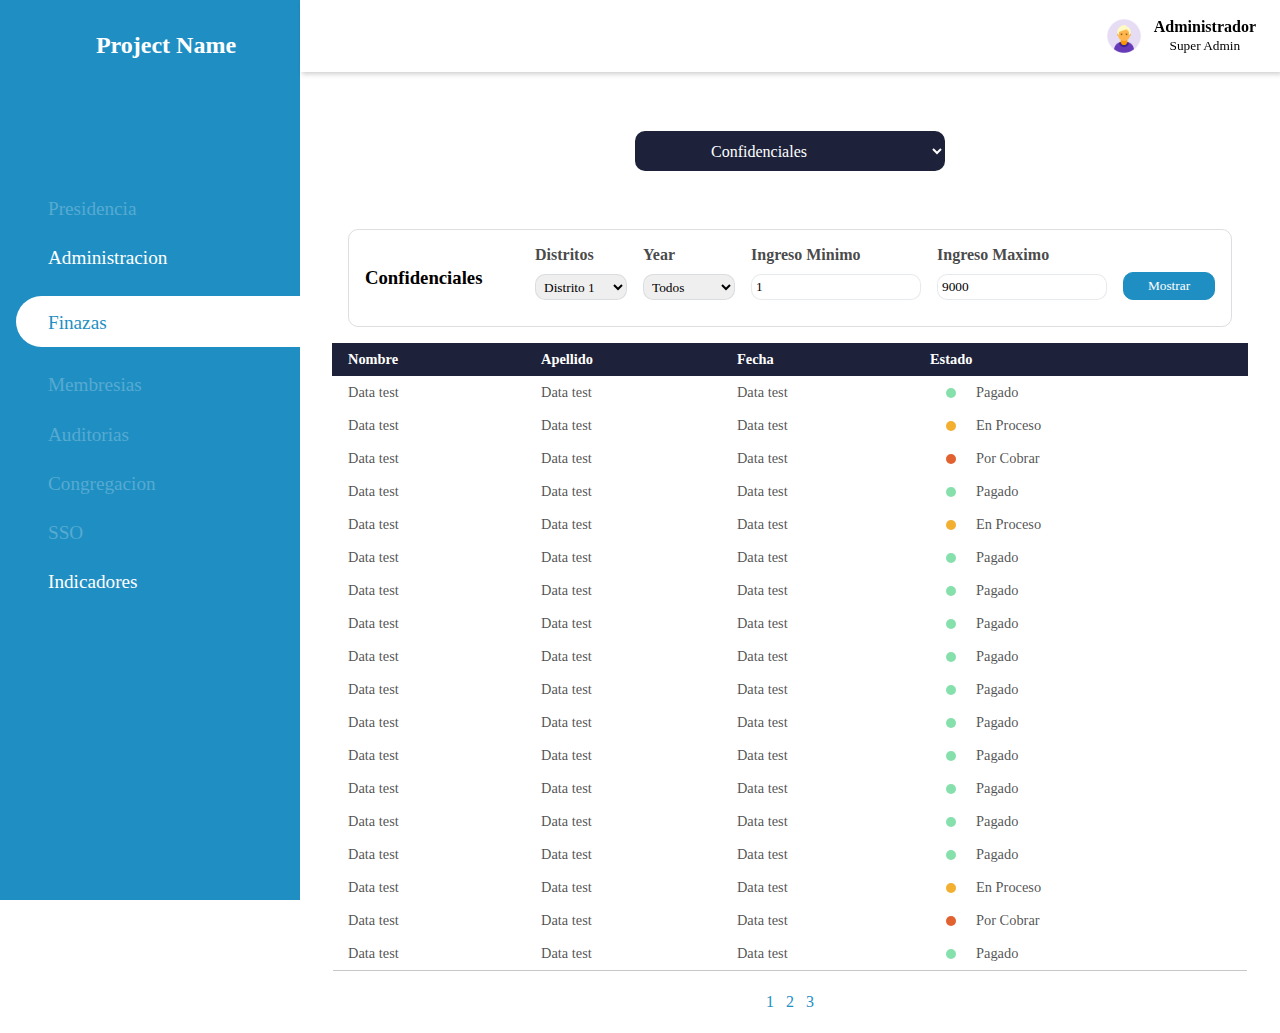
==== commit cffb4ca2: "some media queries" ====
--- a/finanzas.html
+++ b/finanzas.html
@@ -87,7 +87,7 @@
         </div>
       </header>
 
-      <main>
+      <div class="main-finanzas">
         <div class="cards-container">
           <div class="main-sub-menu">
             <select>
@@ -103,7 +103,7 @@
             </select>
           </div>
         </div>
-      </main>
+      </div>
       <!--TABLE-->
       <div class="table-container">
         <div class="finances">
@@ -273,6 +273,11 @@
           </div>
         </div>
       </div>
+      <div class="pagination">
+        <a>1</a>
+        <a>2</a>
+        <a>3</a>
+      </div>
     </div>
   </body>
 </html>
--- a/css/style.css
+++ b/css/style.css
@@ -178,7 +178,11 @@
   background: #f1f5f9;
   min-height: calc(100vh-90px);
 }
-
+.main-finanzas {
+  margin-top: 2px;
+  padding: 2rem 1.5rem;
+  min-height: calc(100vh-90px);
+}
 .cards {
   display: grid;
   grid-template-columns: repeat(3, 1fr);
@@ -335,6 +339,25 @@
   overflow-x: auto;
 }
 
+/*----------------------TABLE PAGINATION---------------------------*/
+
+.pagination {
+  width: 90%;
+  display: flex;
+  justify-content: center;
+  margin: auto;
+  padding: 1rem;
+  border-top: 1px solid rgba(128, 128, 128, 0.445);
+
+}
+.pagination a {
+  color: #1f8fc3;
+  margin: 6px;
+  cursor: pointer;
+}
+
+/*----------------------TABLE PAGINATION---------------------------*/
+
 /*MEDIA QUERIES */
 
 @media only screen and (max-width: 1200px) {
@@ -363,7 +386,7 @@
     width: calc(100%-70px);
     left: 70px;
   }
-  
+
   .table-form {
     grid-template-columns: repeat(2, 1fr);
   }
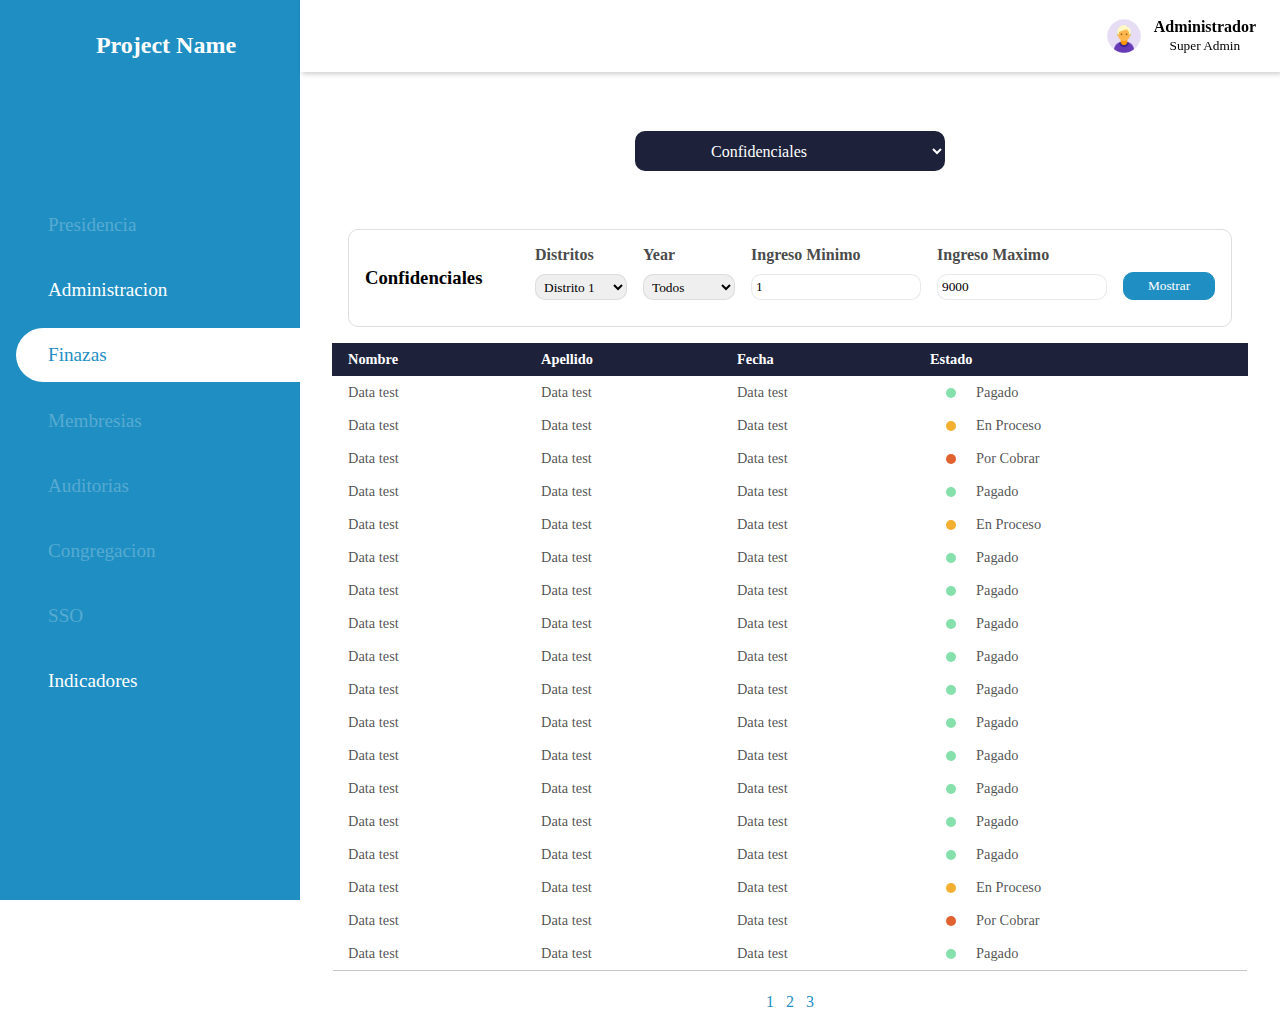
==== commit 274d7c83: "some script 2" ====
--- a/finanzas.html
+++ b/finanzas.html
@@ -123,7 +123,7 @@
                 </div>
                 <div class="form-control">
                   <label for="distritos">Year</label>
-                  <select name="distritos" id="distritos">
+                  <select name="distritos" id="year">
                     <option value="1">Todos</option>
                     <option value="2">2020</option>
                     <option value="3">2019</option>
--- a/css/style.css
+++ b/css/style.css
@@ -38,13 +38,9 @@
   margin-bottom: 4rem;
 }
 
-.sidebar-brand h2 i {
-  font-size: 6rem;
-}
-
 .sidebar-menu li {
   width: 96%;
-  margin-bottom: 1.7rem;
+  margin-bottom: 0.7rem;
   padding-left: 1rem;
 }
 
@@ -59,15 +55,26 @@
   margin-right: 1rem;
 }
 
+.sidebar-menu a {
+  padding: 1rem;
+}
 .sidebar-menu a.active {
   background: #fff;
-  padding-top: 1rem;
-  padding-bottom: 0.8rem;
   color: var(--main-color);
   border-radius: 30px 0px 0px 30px;
 }
 .sidebar-menu .inactive span {
   color: rgba(255, 255, 255, 0.253) !important;
+}
+.sidebar-menu a:hover {
+  background: rgba(255, 255, 255, 0.733);
+
+  color: var(--main-color);
+  border-radius: 30px 0px 0px 30px;
+}
+
+.sidebar-menu .inactive a:hover {
+  background: none;
 }
 
 .sidebar-menu a:first-child {
@@ -131,6 +138,10 @@
   font-size: 1.7rem;
   padding-right: 1rem;
 }
+
+.sidebar-brand h2 i {
+  font-size: 6rem;
+}
 .user-wrapper {
   display: flex;
 }
@@ -175,7 +186,7 @@
 main {
   margin-top: 2px;
   padding: 2rem 1.5rem;
-  background: #f1f5f9;
+
   min-height: calc(100vh-90px);
 }
 .main-finanzas {
@@ -195,16 +206,19 @@
   background: #fff;
   padding: 2rem;
   border-radius: 10px;
+  border: 1px solid #1d223a21;
 }
 #nav-toggle:checked + .sidebar .sidebar-brand h2 span:last-child {
-  display: inline;
   font-size: 10px;
-  display: flex;
+  display: none;
   margin-right: 15px;
 }
-
 #nav-toggle:checked + .sidebar .sidebar-brand h2 i {
-  font-size: 3rem;
+  font-size: 2rem;
+}
+
+#nav-toggle:checked + .sidebar .sidebar-brand {
+  height: 90px;
 }
 
 /*--------------------MAIN SUBMENU-----------------*/
@@ -348,7 +362,6 @@
   margin: auto;
   padding: 1rem;
   border-top: 1px solid rgba(128, 128, 128, 0.445);
-
 }
 .pagination a {
   color: #1f8fc3;
@@ -364,6 +377,9 @@
   .sidebar {
     width: 70px;
   }
+  .sidebar-brand h2 i {
+    font-size: 2rem;
+  }
   .sidebar .sidebar-brand,
   .sidebar li {
     padding-left: 1rem;
@@ -378,6 +394,14 @@
     display: none;
   }
 
+  .sidebar-brand {
+    height: 90px;
+  }
+
+  .sidebar-brand h2 {
+    display: inline-block;
+  }
+
   .main-content {
     margin-left: 70px;
   }
@@ -395,10 +419,6 @@
 @media only screen and (max-width: 768px) {
   .cards {
     grid-template-columns: repeat(2, 1fr);
-  }
-
-  .search-wrapper {
-    display: none;
   }
 
   .sidebar {
@@ -429,10 +449,7 @@
     padding-right: 0rem;
   }
 
-  header {
-    width: 100% !important;
-    left: 0 !important;
-  }
+ 
   #nav-toggle:checked ~ .main-content {
     margin: 0;
   }
@@ -479,6 +496,7 @@
   .table-form {
     grid-template-columns: repeat(2, 1fr);
   }
+
 }
 
 @media only screen and (max-width: 564px) {
@@ -488,7 +506,5 @@
   .table-form {
     grid-template-columns: repeat(1, 1fr);
   }
-  .user-wrapper {
-    margin-right: 2rem;
-  }
-}
+  
+}
